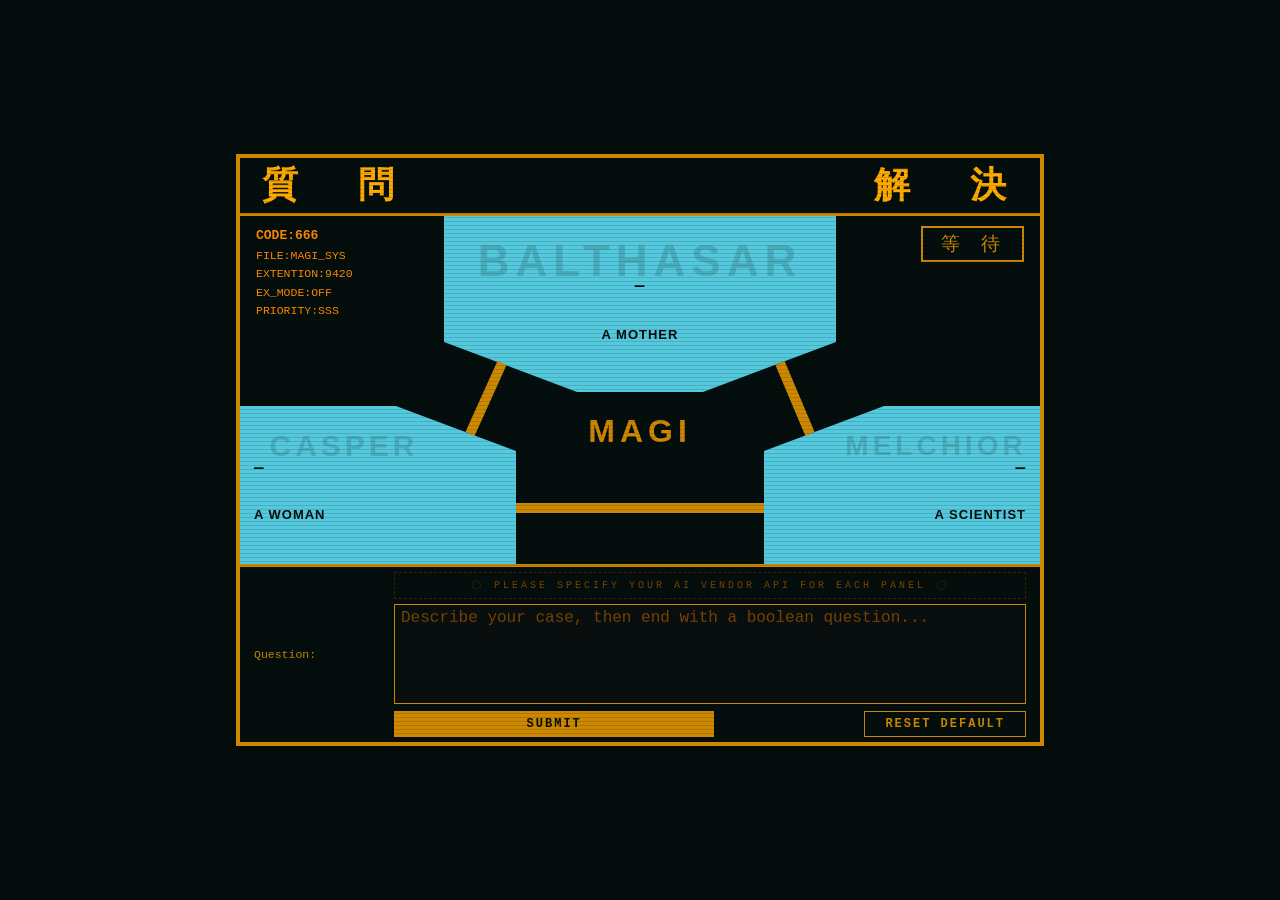
==== multi_vendor/index.html @ 7ce46094 "- Added support for multiple vendor AIs in a seperated build. (multi_vendor) - Resport is available " ====
<!DOCTYPE html>
<html lang="ja">
<head>
<meta charset="UTF-8">
<meta name="viewport" content="width=device-width, initial-scale=1">
<title>Evangelion MAGI System</title>
<link rel="stylesheet" href="style.css">
</head>
<body>

<div class="magi-frame">

  <div class="magi-scanline"></div>

  <!-- Header -->
  <div class="magi-header">
    <div class="header-kanji">質　問</div>
    <div class="header-kanji">解　決</div>
  </div>

  <!-- Content -->
  <div class="magi-content">

    <div class="sys-info">
      <div class="code-line">CODE:666</div>
      <div>FILE:MAGI_SYS</div>
      <div>EXTENTION:9420</div>
      <div>EX_MODE:OFF</div>
      <div>PRIORITY:SSS</div>
    </div>

    <div class="joho">等 待</div>

    <svg class="panels-svg"
        viewBox="0 0 800 348"
         xmlns="http://www.w3.org/2000/svg">

      <polygon id="panel-top"
        points="204,0 596,0 596,126 463,176 337,176 204,126"
        fill="#54C8DC" style="cursor:pointer;" onclick="openPanelConfig('top')"/>
      <text x="400" y="48"
        text-anchor="middle" dominant-baseline="middle"
        fill="rgba(4,14,12,0.15)" font-size="44" font-weight="900"
        font-family="Arial Black, Impact, Arial, sans-serif" pointer-events="none"
        letter-spacing="6">BALTHASAR</text>
      <text id="panel-top-model-label" x="400" y="70"
        text-anchor="middle" dominant-baseline="middle"
        fill="#040E0C" font-size="16" font-weight="bold"
        font-family="'Courier New', monospace" pointer-events="none"
        letter-spacing="1">—</text>
      <text id="panel-top-role-label" x="400" y="120"
        text-anchor="middle" dominant-baseline="middle"
        fill="#040E0C" font-size="13" font-weight="900"
        font-family="Arial Black, Impact, Arial, sans-serif" pointer-events="none"
        letter-spacing="1">A MOTHER</text>

      <!-- ── CASPER (bottom-left) ── -->
      <polygon id="panel-bottom-left"
        points="0,190 156,190 276,235 276,350 0,350"
        fill="#54C8DC" style="cursor:pointer;" onclick="openPanelConfig('left')"/>
      <text x="104" y="232"
        text-anchor="middle" dominant-baseline="middle"
        fill="rgba(4,14,12,0.15)" font-size="30" font-weight="900"
        font-family="Arial Black, Impact, Arial, sans-serif" pointer-events="none"
        letter-spacing="4">CASPER</text>
      <text id="panel-left-model-label" x="14" y="252"
        text-anchor="start" dominant-baseline="middle"
        fill="#040E0C" font-size="16" font-weight="bold"
        font-family="'Courier New', monospace" pointer-events="none"
        letter-spacing="1">—</text>
      <text id="panel-left-role-label" x="14" y="300"
        text-anchor="start" dominant-baseline="middle"
        fill="#040E0C" font-size="13" font-weight="900"
        font-family="Arial Black, Impact, Arial, sans-serif" pointer-events="none"
        letter-spacing="1">A WOMAN</text>

      <!-- ── MELCHIOR (bottom-right) ── -->
      <polygon id="panel-bottom-right"
        points="524,235 644,190 800,190 800,350 524,350"
        fill="#54C8DC" style="cursor:pointer;" onclick="openPanelConfig('right')"/>
      <text x="696" y="232"
        text-anchor="middle" dominant-baseline="middle"
        fill="rgba(4,14,12,0.15)" font-size="28" font-weight="900"
        font-family="Arial Black, Impact, Arial, sans-serif" pointer-events="none"
        letter-spacing="4">MELCHIOR</text>
      <text id="panel-right-model-label" x="786" y="252"
        text-anchor="end" dominant-baseline="middle"
        fill="#040E0C" font-size="16" font-weight="bold"
        font-family="'Courier New', monospace" pointer-events="none"
        letter-spacing="1">—</text>
      <text id="panel-right-role-label" x="786" y="300"
        text-anchor="end" dominant-baseline="middle"
        fill="#040E0C" font-size="13" font-weight="900"
        font-family="Arial Black, Impact, Arial, sans-serif" pointer-events="none"
        letter-spacing="1">A SCIENTIST</text>
      <!-- ══ 3 CONNECTOR LINES — one per panel pair ══ -->
      <!-- BALTHASAR ↔ CASPER -->
      <line x1="262" y1="147" x2="230" y2="218" stroke="#CC8800" stroke-width="10" stroke-linecap="butt"></line>
      <!-- BALTHASAR ↔ MELCHIOR  -->
      <line x1="540" y1="147" x2="570" y2="218" stroke="#CC8800" stroke-width="10" stroke-linecap="butt"></line>
      <!-- CASPER ↔ MELCHIOR -->
      <line x1="276" y1="292" x2="524" y2="292"stroke="#CC8800" stroke-width="10" stroke-linecap="butt"/>

      <!-- ── MAGI label at centroid of all 6 endpoints → (400, 218) ── -->
      <rect x="356" y="208"width="88" height="20" fill="#040E0C"/>
      <text x="400" y="218"
        text-anchor="middle" dominant-baseline="middle"
        fill="#CC8800"
        font-size="32" font-weight="900"
        font-family="Arial Black, Impact, Arial, sans-serif"
        letter-spacing="5">MAGI</text>

    </svg>

  </div><!-- /content -->

  <!-- Footer -->
  <div class="magi-footer">
    <div class="footer-api-notice">
      <span class="footer-api-notice-icon">⬡</span>
      PLEASE SPECIFY YOUR AI VENDOR API FOR EACH PANEL
      <span class="footer-api-notice-icon">⬡</span>
    </div>
    <div class="footer-row">
      <span class="footer-label">Question:</span>
      <textarea id="question" class="question-textarea" rows="5" placeholder="Describe your case, then end with a boolean question..."></textarea>
    </div>
    <div style="display:flex; gap:10px;">
      <button id="submit-btn" class="submit-btn" style="flex:1;">SUBMIT</button>
      <button id="reset-btn" class="submit-btn" style="background:#040E0C; color:#CC8800; border:1px solid #CC8800; flex:0 0 auto;">RESET DEFAULT</button>
    </div>
    <button id="report-btn" class="submit-btn"style="display:none; background:#040E0C; color:#CC8800; margin-top:0;">VIEW REPORT</button>
  </div>

</div>

<!-- MAGI Panel Config Modal -->
<div class="magi-overlay" id="panel-config-overlay">
  <div class="magi-alert" id="panel-config-modal" style="width:460px;">
    <div class="magi-alert-scanline"></div>
    <div class="magi-alert-header" style="padding:6px 20px;">
      <span class="magi-alert-title" id="panel-config-title">// PANEL CONFIG</span>
      <span class="magi-alert-code" id="panel-config-code">MAGI_SYS</span>
    </div>
    <div style="padding:16px 20px 10px; display:flex; flex-direction:column; gap:12px;">

      <div style="display:flex; flex-direction:column; gap:4px;">
        <label style="color:#CC8800; font-size:10px; letter-spacing:3px; font-family:'Courier New',monospace;">API ENDPOINT URL</label>
        <input id="panel-config-apiurl" type="text" style="
          background:#080F0E; border:1px solid #CC8800; color:#FFAA00;
          font-size:13px; font-family:'Courier New',monospace;
          padding:4px 8px; outline:none; width:100%; box-sizing:border-box;
        " placeholder="e.g. https://openrouter.ai/api/v1/chat/completions"/>
      </div>

      <div style="display:flex; flex-direction:column; gap:4px;">
        <label style="color:#CC8800; font-size:10px; letter-spacing:3px; font-family:'Courier New',monospace;">API KEY</label>
        <input id="panel-config-apikey" type="password" style="
          background:#080F0E; border:1px solid #CC8800; color:#FFAA00;
          font-size:13px; font-family:'Courier New',monospace;
          padding:4px 8px; outline:none; width:100%; box-sizing:border-box;
        " placeholder="sk-or-..."/>
      </div>

      <div style="display:flex; flex-direction:column; gap:4px;">
        <label style="color:#CC8800; font-size:10px; letter-spacing:3px; font-family:'Courier New',monospace;">AI MODEL <span style="color:#7A4400; letter-spacing:1px;">— exact model string</span></label>
        <input id="panel-config-model" type="text" style="
          background:#080F0E; border:1px solid #CC8800; color:#FFAA00;
          font-size:13px; font-family:'Courier New',monospace;
          padding:4px 8px; outline:none; width:100%; box-sizing:border-box;
        " placeholder="e.g. openai/gpt-4o, anthropic/claude-3-5-sonnet"/>
      </div>

      <div style="display:flex; flex-direction:column; gap:4px;">
        <label style="color:#CC8800; font-size:10px; letter-spacing:3px; font-family:'Courier New',monospace;">ROLE <span style="color:#7A4400; letter-spacing:1px;">— "You are [role]..."</span></label>
        <input id="panel-config-role" type="text" style="
          background:#080F0E; border:1px solid #CC8800; color:#FFAA00;
          font-size:13px; font-family:'Courier New',monospace;
          padding:4px 8px; outline:none; width:100%; box-sizing:border-box;
        " placeholder="e.g. accountant"/>
      </div>

      <div style="display:flex; flex-direction:column; gap:4px;">
        <label style="color:#CC8800; font-size:10px; letter-spacing:3px; font-family:'Courier New',monospace;">GOALS <span style="color:#7A4400; letter-spacing:1px;">— "Your goals are [goals]..."</span></label>
        <textarea id="panel-config-goals" style="
          background:#080F0E; border:1px solid #CC8800; color:#FFAA00;
          font-size:13px; font-family:'Courier New',monospace;
          padding:4px 8px; outline:none; width:100%; resize:none;
          min-height:72px; box-sizing:border-box;
        " placeholder="e.g. maximize profit while minimizing risk"></textarea>
      </div>

    </div>
    <div class="magi-alert-footer" style="gap:10px; padding:8px 20px;">
      <button class="magi-alert-btn" id="panel-config-cancel" style="background:#040E0C; color:#CC8800; border:1px solid #CC8800;">CANCEL</button>
      <button class="magi-alert-btn" id="panel-config-save">SAVE</button>
    </div>
  </div>
</div>

<!-- MAGI Confirm Modal -->
<div class="magi-overlay" id="magi-confirm-overlay">
  <div class="magi-alert">
    <div class="magi-alert-scanline"></div>
    <div class="magi-alert-header">
      <span class="magi-alert-title">// SYSTEM WARNING</span>
      <span class="magi-alert-code">MAGI_SYS</span>
    </div>
    <div class="magi-alert-body">ALL PANEL CONFIGS WILL BE RESET TO DEFAULT. PROCEED?</div>
    <div class="magi-alert-footer" style="gap:10px;">
      <button class="magi-alert-btn" id="magi-confirm-no" style="background:#040E0C; color:#CC8800; border:1px solid #CC8800;">NEGATIVE</button>
      <button class="magi-alert-btn" id="magi-confirm-yes">AFFIRMATIVE</button>
    </div>
  </div>
</div>

<!-- MAGI Custom Alert Modal -->
<div class="magi-overlay" id="magi-overlay">
  <div class="magi-alert" id="magi-alert">
    <div class="magi-alert-scanline"></div>
    <div class="magi-alert-header">
      <span class="magi-alert-title">//SYSTEM ALERT</span>
      <span class="magi-alert-code" id="magi-alert-code">ERR:MAGI_SYS</span>
    </div>
    <div class="magi-alert-body" id="magi-alert-msg">Message here.</div>
    <div class="magi-alert-footer" style="gap:10px;">
      <button class="magi-alert-btn" id="magi-alert-ok">CONFIRM</button>
      <button class="magi-alert-btn" id="magi-alert-config" style="display:none; background:#040E0C; color:#CC8800; border:1px solid #CC8800;">OPEN PANEL CONFIG</button>
    </div>
  </div>
</div>

<!-- MAGI Report Modal -->
<div class="magi-overlay" id="report-overlay">
  <div class="magi-report">
    <div class="magi-alert-scanline"></div>
    <div class="magi-report-header">
      <span class="magi-alert-title">// DELIBERATION REPORT</span>
      <span class="magi-alert-code" id="report-verdict-code">MAGI_SYS</span>
    </div>
    <div class="magi-report-body" id="report-body"></div>
    <div class="magi-alert-footer">
      <button class="magi-alert-btn" id="report-close-btn">CLOSE</button>
    </div>
  </div>
</div>

<script src="script.js"></script>
</body>
</html>
---- multi_vendor/style.css ----
*, *::before, *::after { margin:0; padding:0; box-sizing:border-box; }

body {
  background: #030C0A;
  display: flex;
  align-items: center;
  justify-content: center;
  min-height: 100vh;
  font-family: 'Courier New', monospace;
}

/* ── Outer frame ── */
.magi-frame {
  width: 800px;
  background: #040E0C;
  border: 4px solid #CC8800;
  box-sizing: content-box;
  position: relative;
  display: flex;
  flex-direction: column;
}

/* ── Header ── */
.magi-header {
  height: 58px;
  border-bottom: 3px solid #CC8800;
  display: flex;
  align-items: center;
  justify-content: space-between;
  padding: 0 22px;
  flex-shrink: 0;
}
.header-kanji {
  font-size: 36px;
  font-weight: 900;
  color: #FFAA00;
  letter-spacing: 12px;
  font-family: 'MS Gothic','Yu Gothic','Hiragino Kaku Gothic Pro','Noto Sans JP',sans-serif;
}

/* ── Content: 800 × 348 ── */
.magi-content {
  width: 800px;
  height: 348px;
  position: relative;
  overflow: hidden;
  flex-shrink: 0;
}

/* ── System info ── */
.sys-info {
  position: absolute;
  top: 10px; left: 16px;
  color: #FF8800;
  font-size: 11.5px;
  line-height: 1.6;
  z-index: 30;
  pointer-events: none;
  font-family: 'Courier New', monospace;
}
.sys-info .code-line { font-size: 13px; font-weight: bold; }

/* ── 情報 box ── */
.joho {
  position: absolute;
  top: 10px; right: 16px;
  border: 2px solid #CC8800;
  color: #CC8800;
  font-size: 19px;
  letter-spacing: 8px;
  padding: 3px 14px 3px 18px;
  z-index: 30;
  font-family: 'MS Gothic','Yu Gothic','Hiragino Kaku Gothic Pro','Noto Sans JP',sans-serif;
}

/* ── Full-content SVG for panels + connector ── */
.panels-svg {
  position: absolute;
  inset: 0;
  width: 800px;
  height: 348px;
}

/* ── Footer ── */
.magi-footer {
  border-top: 3px solid #CC8800;
  display: flex;
  flex-direction: column;
  justify-content: center;
  padding: 5px 14px;
  gap: 5px;
  flex-shrink: 0;
  background: #040E0C;
}
.footer-row {
  display: flex;
  align-items: center;
}
.footer-label {
  color: #CC8800;
  font-size: 11.5px;
  white-space: nowrap;
  font-family: 'Courier New', monospace;
  width: 140px;
  flex-shrink: 0;
}

/* ── Footer API notice bar ── */
.footer-api-notice {
  display: flex;
  align-items: center;
  justify-content: center;
  gap: 10px;
  color: #7A4400;
  font-size: 10px;
  font-family: 'Courier New', monospace;
  letter-spacing: 3px;
  border: 1px dashed #3A2000;
  padding: 5px 10px;
  margin-left: 140px;
}
.footer-api-notice-icon {
  color: #3A2000;
  font-size: 12px;
}

.question-input {
  background: #080F0E;
  border: 1px solid #CC8800;
  color: #CC8800;
  font-size: 16px;
  padding: 2px 6px;
  font-family: 'Courier New', monospace;
  flex: 1;
  height: 26px;
  outline: none;
  resize: none;
}
.question-textarea {
  background: #080F0E;
  border: 1px solid #CC8800;
  color: #CC8800;
  font-size: 16px;
  padding: 4px 6px;
  font-family: 'Courier New', monospace;
  flex: 1;
  min-height: 100px;
  outline: none;
  resize: none;
}
.question-input::placeholder,
.question-textarea::placeholder {
  color: #7A4400;
}
.submit-btn {
  background: #CC8800;
  color: #040E0C;
  border: 1px solid #CC8800;
  font-family: 'Courier New', monospace;
  font-size: 12px;
  font-weight: bold;
  padding: 5px 20px;
  cursor: pointer;
  letter-spacing: 2px;
  margin-left: 140px;
  margin-top: 2px;
}
.submit-btn:hover { background: #CC8800; }
.submit-btn:active {
  background: #7A4400;
  color: #FFAA00;
  box-shadow: inset 0 2px 6px rgba(0,0,0,0.5);
}
.panel-input {
  background: rgba(4,14,12,0.75);
  border: 1px solid #CC8800;
  color: #FFAA00;
  font-size: 16px;
  font-family: 'Courier New', monospace;
  text-align: center;
  outline: none;
  padding: 1px 4px;
  width: 160px;
}
.panel-select {
  background: transparent;
  border: none;
  color: #000;
  font-size: 16px;
  font-weight: 900;
  font-family: 'Arial Black', Impact, Arial, sans-serif;
  text-align: center;
  outline: none;
  padding: 2px 2px;
  width: 100%;
  cursor: pointer;
  appearance: none;
  -webkit-appearance: none;
  letter-spacing: 0.5px;
}
.panel-select option {
  background: #040E0C;
  color: #FFAA00;
  font-weight: bold;
  font-size: 12px;
}

/* ── Custom MAGI Alert Modal ── */
.magi-overlay {
  display: none;
  position: fixed;
  inset: 0;
  background: rgba(3,12,10,0.82);
  z-index: 9000;
  align-items: center;
  justify-content: center;
}
.magi-overlay.active { display: flex; }

.magi-alert {
  background: #040E0C;
  border: 3px solid #CC8800;
  width: 420px;
  display: flex;
  flex-direction: column;
  position: relative;
  animation: alertAppear 0.12s ease-out;
}
@keyframes alertAppear {
  from { opacity: 0; transform: scaleY(0.85); }
  to   { opacity: 1; transform: scaleY(1); }
}
.magi-alert-header {
  border-bottom: 2px solid #CC8800;
  padding: 6px 14px;
  display: flex;
  align-items: center;
  justify-content: space-between;
}
.magi-alert-title {
  color: #FFAA00;
  font-size: 13px;
  font-weight: bold;
  letter-spacing: 4px;
  font-family: 'Courier New', monospace;
}
.magi-alert-code {
  color: #7A4400;
  font-size: 10px;
  font-family: 'Courier New', monospace;
  letter-spacing: 1px;
}
.magi-alert-body {
  padding: 18px 20px 14px;
  color: #FF8800;
  font-size: 12.5px;
  font-family: 'Courier New', monospace;
  line-height: 1.7;
  border-bottom: 2px solid #CC8800;
  min-height: 60px;
}
.magi-alert-body::before {
  content: '> ';
  color: #CC8800;
}
.magi-alert-footer {
  padding: 8px 14px;
  display: flex;
  justify-content: flex-end;
}
.magi-alert-btn {
  background: #CC8800;
  color: #040E0C;
  border: none;
  font-family: 'Courier New', monospace;
  font-size: 11px;
  font-weight: bold;
  padding: 4px 22px;
  cursor: pointer;
  letter-spacing: 3px;
}
.magi-alert-btn:active {
  background: #7A4400;
  color: #FFAA00;
}

/* ── Full UI scanline overlay ── */
.magi-scanline {
  position: absolute;
  inset: 0;
  background: repeating-linear-gradient(
    to bottom,
    transparent 0px,
    transparent 3px,
    rgba(0,0,0,0.13) 3px,
    rgba(0,0,0,0.13) 4px
  );
  pointer-events: none;
  z-index: 100;
}

.magi-alert-scanline {
  position: absolute;
  inset: 0;
  background: repeating-linear-gradient(
    to bottom,
    transparent 0px,
    transparent 3px,
    rgba(0,0,0,0.08) 3px,
    rgba(0,0,0,0.08) 4px
  );
  pointer-events: none;
}

/* ── Report Modal ── */
.magi-report {
  background: #040E0C;
  border: 3px solid #CC8800;
  width: 680px;
  max-height: 80vh;
  display: flex;
  flex-direction: column;
  position: relative;
  animation: alertAppear 0.12s ease-out;
}
.magi-report-header {
  border-bottom: 2px solid #CC8800;
  padding: 6px 14px;
  display: flex;
  align-items: center;
  justify-content: space-between;
  flex-shrink: 0;
}
.magi-report-body {
  overflow-y: auto;
  padding: 16px 20px;
  flex: 1;
  scrollbar-width: thin;
  scrollbar-color: #CC8800 #040E0C;
}
.magi-report-body::-webkit-scrollbar { width: 6px; }
.magi-report-body::-webkit-scrollbar-track { background: #040E0C; }
.magi-report-body::-webkit-scrollbar-thumb { background: #CC8800; }

.report-entry {
  margin-bottom: 22px;
  border-left: 3px solid #CC8800;
  padding-left: 14px;
}
.report-entry-header {
  display: flex;
  align-items: baseline;
  gap: 10px;
  margin-bottom: 8px;
}
.report-model-name {
  font-size: 12px;
  font-weight: bold;
  color: #FFAA00;
  letter-spacing: 2px;
  font-family: 'Courier New', monospace;
}
.report-role {
  font-size: 10px;
  color: #FFAA00;
  letter-spacing: 1px;
  font-family: 'Courier New', monospace;
}
.report-verdict {
  font-size: 11px;
  font-weight: bold;
  letter-spacing: 3px;
  font-family: 'Courier New', monospace;
  padding: 1px 8px;
  border: 1px solid;
}
.report-verdict.yes { color: #00cc66; border-color: #00cc66; }
.report-verdict.no  { color: #ff3333; border-color: #ff3333; }
.report-verdict.unk { color: #54C8DC;    border-color: #54C8DC; }

.report-section-label {
  font-size: 9.5px;
  color: #CC8800;
  letter-spacing: 2px;
  font-family: 'Courier New', monospace;
  margin-bottom: 4px;
  margin-top: 10px;
}
.report-text {
  font-size: 11px;
  color: #FF8800;
  font-family: 'Courier New', monospace;
  line-height: 1.7;
  white-space: pre-wrap;
  word-break: break-word;
}
.report-text.reasoning {
  color: #CC8833;
}
.report-divider {
  border: none;
  border-top: 1px solid #2A1A00;
  margin: 4px 0 18px;
}

/* ── Panel deliberation pulse ── */
@keyframes panelPulse {
  0%, 100% { fill: #54C8DC; }
  50%       { fill: #FFAA00; }
}
.panel-pulsing {
  animation: panelPulse 2s ease-in-out infinite;
}
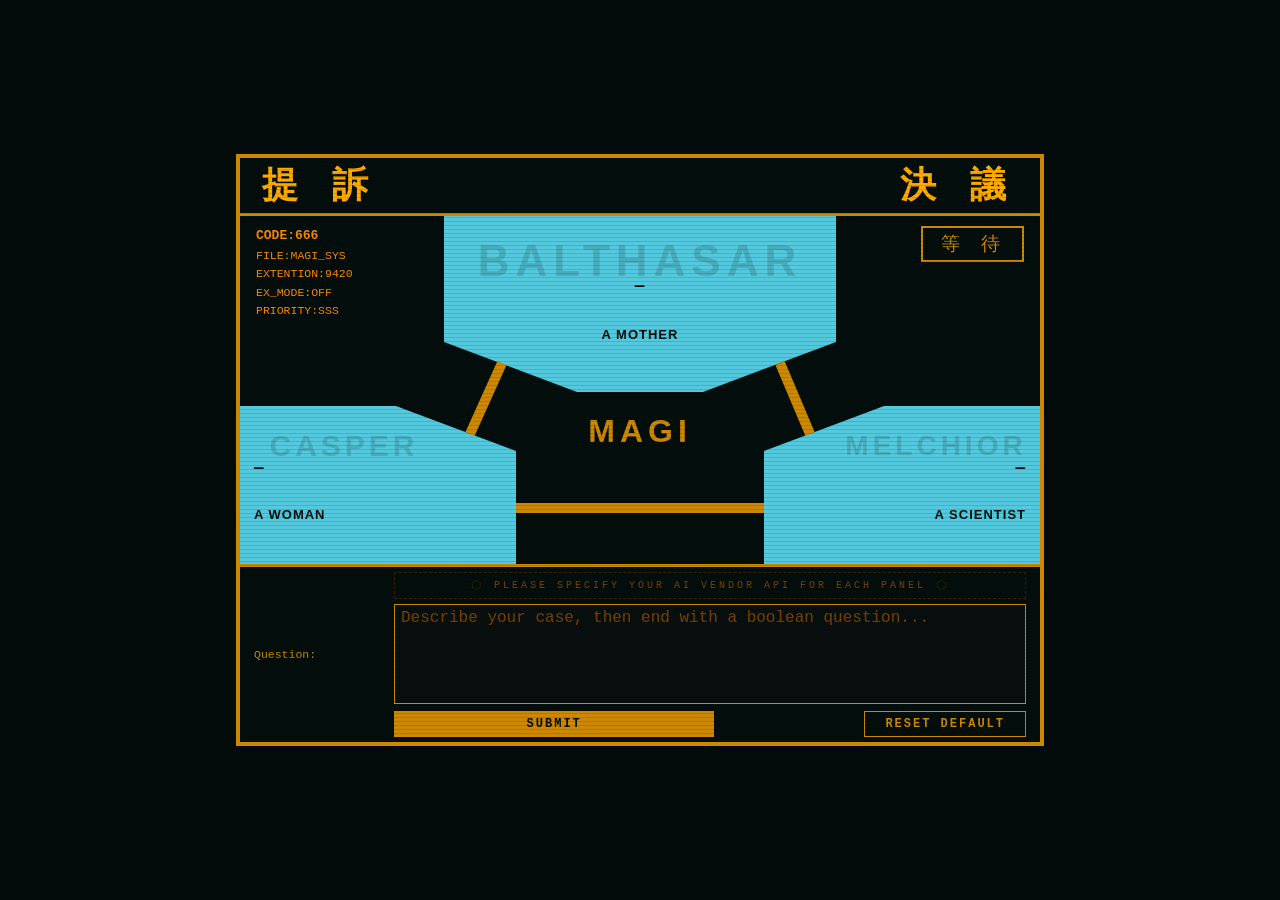
==== commit 12af813b: "Update text" ====
--- a/multi_vendor/index.html
+++ b/multi_vendor/index.html
@@ -14,8 +14,8 @@
 
   <!-- Header -->
   <div class="magi-header">
-    <div class="header-kanji">質　問</div>
-    <div class="header-kanji">解　決</div>
+    <div class="header-kanji">提  訴</div>
+    <div class="header-kanji">決  議</div>
   </div>
 
   <!-- Content -->
@@ -168,7 +168,7 @@
           background:#080F0E; border:1px solid #CC8800; color:#FFAA00;
           font-size:13px; font-family:'Courier New',monospace;
           padding:4px 8px; outline:none; width:100%; box-sizing:border-box;
-        " placeholder="e.g. openai/gpt-4o, anthropic/claude-3-5-sonnet"/>
+        " placeholder="e.g. openai/gpt-4o"/>
       </div>
 
       <div style="display:flex; flex-direction:column; gap:4px;">
--- a/multi_vendor/style.css
+++ b/multi_vendor/style.css
@@ -148,10 +148,13 @@
   outline: none;
   resize: none;
 }
-.question-input::placeholder,
-.question-textarea::placeholder {
+
+/* ── Unified placeholder color across all inputs and textareas ── */
+input::placeholder,
+textarea::placeholder {
   color: #7A4400;
 }
+
 .submit-btn {
   background: #CC8800;
   color: #040E0C;
